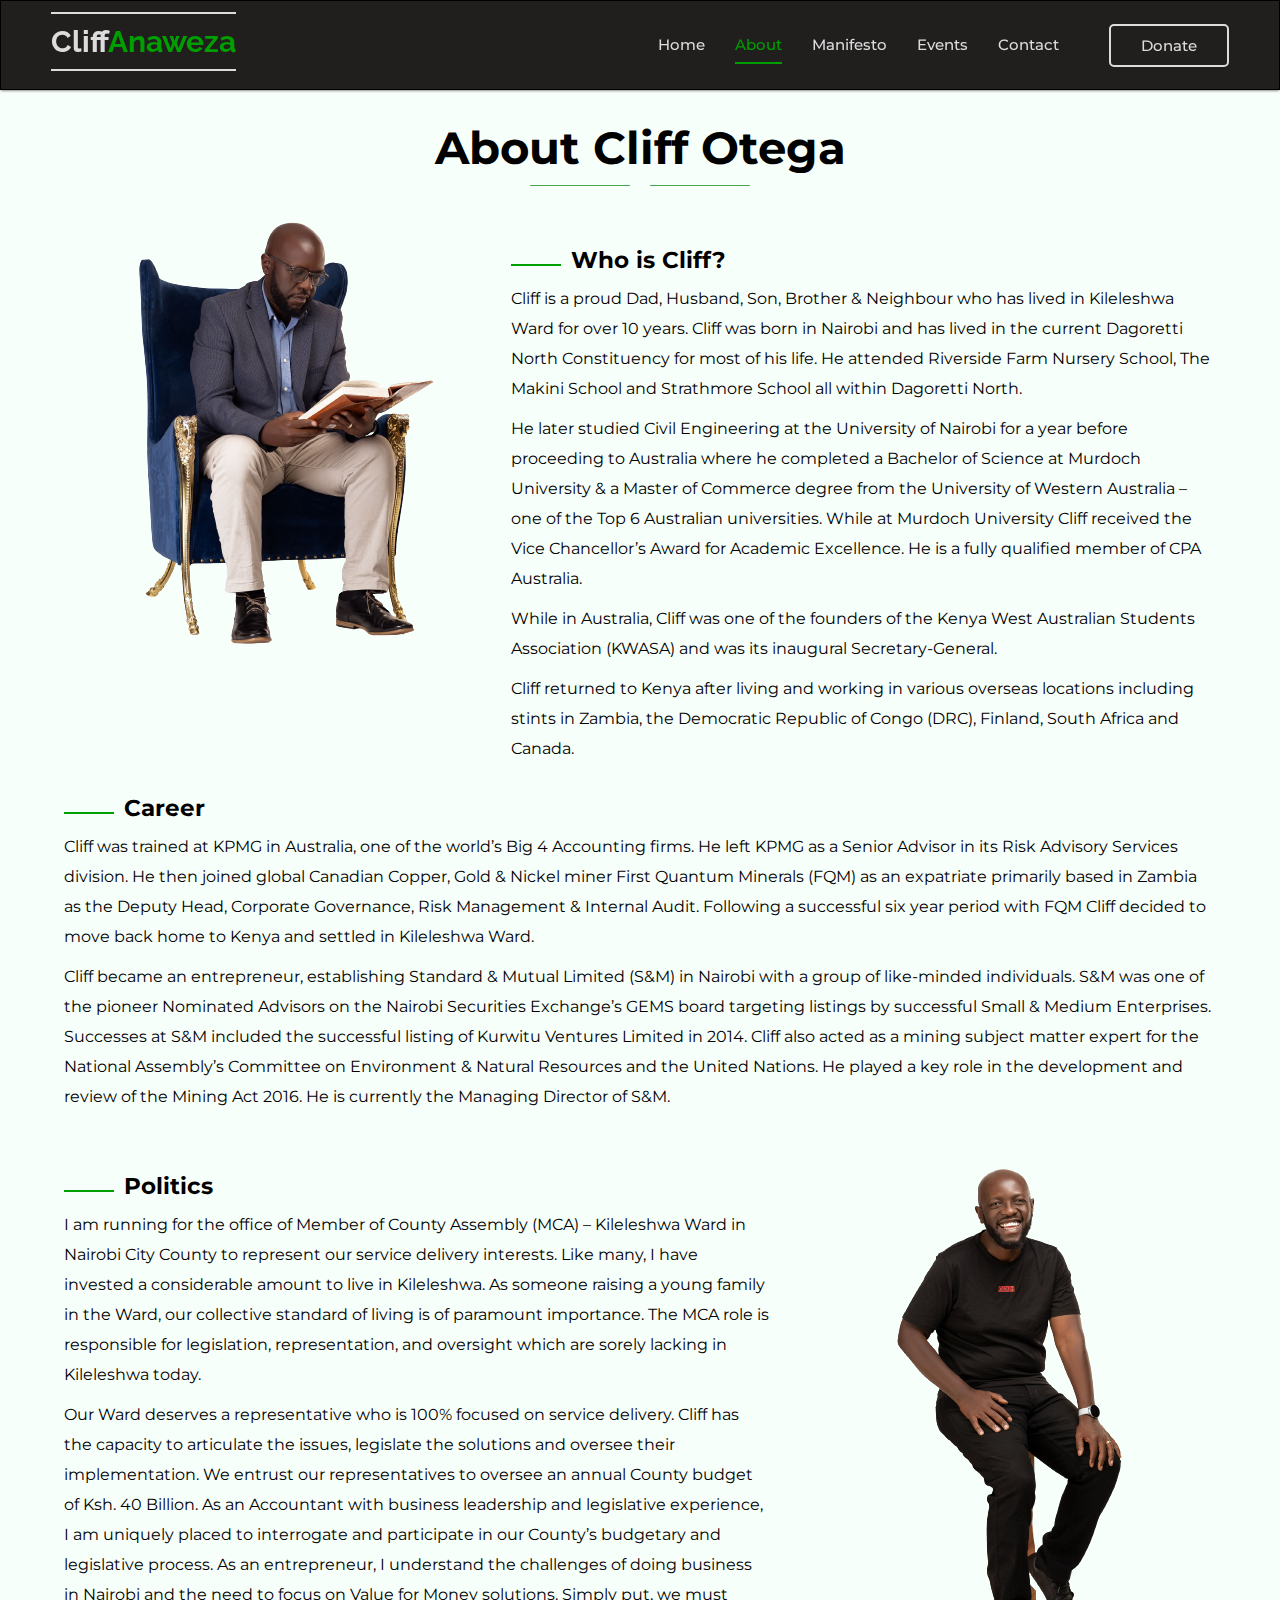
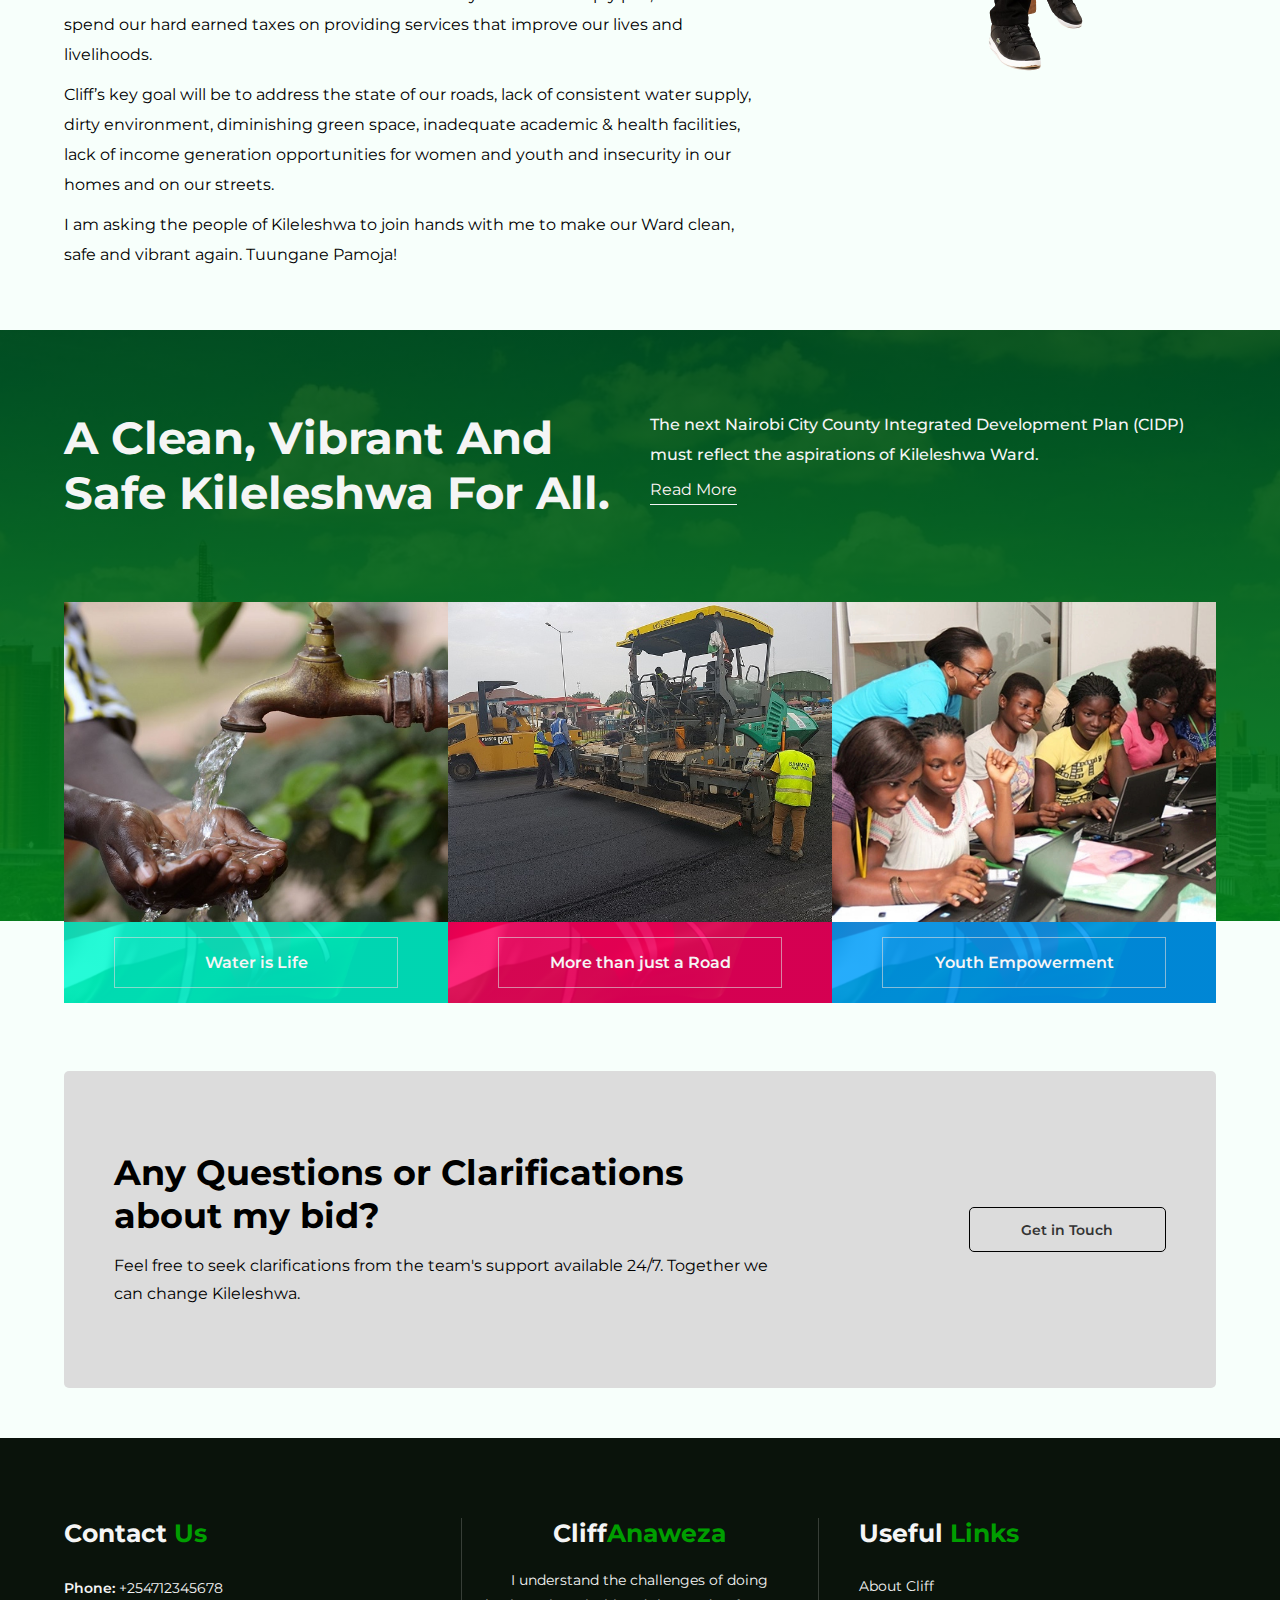
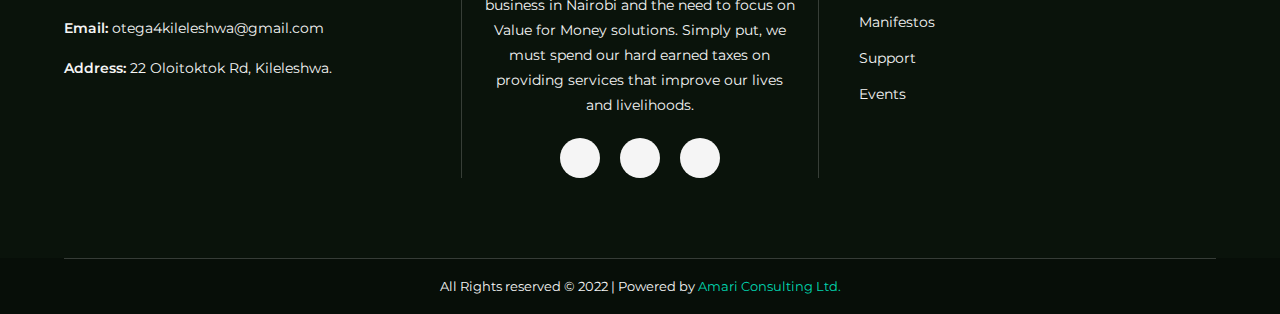
==== about.html @ 1479aec9 "Site upload" ====
<!DOCTYPE html>
<html lang="en">
<head>
    <meta charset="UTF-8">
    <meta http-equiv="X-UA-Compatible" content="IE=edge">
    <meta name="viewport" content="width=device-width, initial-scale=1.0">
    <title>About Cliff</title>
    <link rel="stylesheet" href="Css/about.css">
    <link rel="stylesheet" href="https://unicons.iconscout.com/release/v4.0.0/css/line.css">
</head>
<body>
        <header>
                 <div class="logo">
                         <h2>Cliff<span>Anaweza</span></h2>
                 </div>
                 <nav>
                        <ul>
                            <li><a href="index.html">Home</a></li>
                            <li class="active"><a href="">About</a></li>
                            <li><a href="manifestos.html">Manifesto</a></li>
                            <li><a href="events.html">Events</a></li>
                            <li><a href="contact.html">Contact</a></li>

                        </ul>

                        <div class="donate-btn">
                               <a href="#">Donate</a>
                        </div>
                 </nav>
                 <div class="navTrigger">
                    <i></i>
                    <i></i>
                    <i></i>
                 </div>
      </header>

      <div class="donate-container">
             <div class="donate-modal">
                    <div class="close-btn">
                           <i class="uil uil-times"></i>
                    </div>
                    <div class="modal-image-section">
                           <img src="src/mpesa.png" alt="">
                    </div>
                    <div class="modal-description">
                           <h2>You can Contribute through the following Mpesa Till Number:</h2>
                            <h1>9041267</h1>
                    </div>
             </div>
      </div>
      <section id="cliff-intro">
           <div class="inner-row">
                 <div class="cliff-intro-content">
                        <h2>About Cliff Otega</h2>
                        <div class="line-separator">
                                <span></span>
                                <i class="uil uil-bookmark"></i>
                                <span></span>
                        </div>
                        <div class="intro-content-row">
                               <div class="intro-image-side">
                                   <img src="src/cliff-3.png" alt="">
                               </div>
                               <div class="intro-description-side">
                                     <div class="intro-part">
                                         <span></span>
                                           <h3>Who is Cliff?</h3>
                                     </div>
                                     <p>Cliff is a proud Dad, Husband, Son, Brother & Neighbour who has lived in Kileleshwa Ward for over 10 years. Cliff was born in Nairobi and has lived in the current Dagoretti North Constituency for most of his life. He attended Riverside Farm Nursery School, The Makini School and Strathmore School all within Dagoretti North. </p>
                                     <p>He later studied Civil Engineering at the University of Nairobi for a year before proceeding to Australia where he completed a Bachelor of Science at Murdoch University & a Master of Commerce degree from the University of Western Australia – one of the Top 6 Australian universities. While at Murdoch University Cliff received the Vice Chancellor’s Award for Academic Excellence. He is a fully qualified member of CPA Australia.</p>
                                     <p>While in Australia, Cliff was one of the founders of the Kenya West Australian Students Association (KWASA) and was its inaugural Secretary-General.</p>
                                     <p>Cliff returned to Kenya after living and working in various overseas locations including stints in Zambia, the Democratic Republic of Congo (DRC), Finland, South Africa and Canada.</p>
                               </div>
                        </div>

                        <div class="intro-part">
                              <span></span>
                              <h3>Career</h3>
                        </div>
                        <p>Cliff was trained at KPMG in Australia, one of the world’s Big 4 Accounting firms.  He left KPMG as a Senior Advisor in its Risk Advisory Services division. He then joined global Canadian Copper, Gold & Nickel miner First Quantum Minerals (FQM) as an expatriate primarily based in Zambia as the Deputy Head, Corporate Governance, Risk Management & Internal Audit. Following a successful six year period with FQM Cliff decided to move back home to Kenya and settled in Kileleshwa Ward.</p>
                        <p>Cliff became an entrepreneur, establishing Standard & Mutual Limited (S&M) in Nairobi with a group of like-minded individuals. S&M was one of the pioneer Nominated Advisors on the Nairobi Securities Exchange’s GEMS board targeting listings by successful Small & Medium Enterprises. Successes at S&M included the successful listing of Kurwitu Ventures Limited in 2014. Cliff also acted as a mining subject matter expert for the National Assembly’s Committee on Environment & Natural Resources and the United Nations. He played a key role in the development and review of the Mining Act 2016. He is currently the Managing Director of S&M.</p>
                        
                        <div class="intro-content-row">
                               <div class="intro-description-side">
                                     <div class="intro-part">
                                         <span></span>
                                           <h3>Politics</h3>
                                     </div>
                                     <p>I am running for the office of Member of County Assembly (MCA) – Kileleshwa Ward in Nairobi City County to represent our service delivery interests. Like many, I have invested a considerable amount to live in Kileleshwa. As someone raising a young family in the Ward, our collective standard of living is of paramount importance. The MCA role is responsible for legislation, representation, and oversight which are sorely lacking in Kileleshwa today. </p>
                                     <p>Our Ward deserves a representative who is 100% focused on service delivery. Cliff has the capacity to articulate the issues, legislate the solutions and oversee their implementation. We entrust our representatives to oversee an annual County budget of Ksh. 40 Billion. As an Accountant with business leadership and legislative experience, I am uniquely placed to interrogate and participate in our County’s budgetary and legislative process. As an entrepreneur, I understand the challenges of doing business in Nairobi and the need to focus on Value for Money solutions. Simply put, we must spend our hard earned taxes on providing services that improve our lives and livelihoods.</p>
                                     <p>Cliff’s key goal will be to address the state of our roads, lack of consistent water supply, dirty environment, diminishing green space, inadequate academic & health facilities, lack of income generation opportunities for women and youth and insecurity in our homes and on our streets.</p>
                                     <p>I am asking the people of Kileleshwa to join hands with me to make our Ward clean, safe and vibrant again. Tuungane Pamoja!</p>
                               </div>
                                <div class="intro-image-side">
                                   <img src="src/cliff-4.png" alt="">
                               </div>
                        </div>

                 </div>
           </div>
      </section>

      <section id="manifestos">
              <div class="inner-row">
                      <div class="top-part">
                             <h2>A clean, vibrant and safe Kileleshwa for all.</h2>
                             <div class="right-side">
                                    <p>The next Nairobi City County Integrated
                                          Development Plan (CIDP) must reflect the
                                          aspirations of Kileleshwa Ward.</p>
                                     <div class="btn-side">
                                            <a href="manifestos.html">Read More <span><i class="uil uil-arrow-right"></i></span></a>
                                     </div>
                             </div>
                      </div>
                      <div class="below-part">
                             <div class="manifesto-column">
                                    <div class="manifesto-image">
                                           <img src="src/manifesto-1.jpg" alt="">
                                    </div>
                                    <div class="manifesto-title">
                                           <a href="manifestos.html">Water is Life</a>
                                    </div>
                             </div>
                             <div class="manifesto-column">
                                   <div class="manifesto-image">
                                          <img src="src/manifesto-2.jpg" alt="">
                                   </div>
                                   <div class="manifesto-title">
                                          <a href="manifestos.html">More than just a Road</a>
                                   </div>
                            </div>
                            <div class="manifesto-column">
                                   <div class="manifesto-image">
                                          <img src="src/manifesto-3.jpg" alt="">
                                   </div>
                                   <div class="manifesto-title">
                                          <a href="manifestos.html">Youth Empowerment</a>
                                   </div>
                            </div>
                      </div>
              </div>
       </section>

       <section id="contact-action">
        <div class="inner-row">
                <div class="contact-action-content">
                       <div class="action-inner">
                             <h2>Any Questions or Clarifications about my bid?</h2>
                             <p>Feel free to seek clarifications from the team's support available 24/7. Together we can change Kileleshwa.</p>
                       </div>

                       <div class="btn-submit">
                              <a href="contact.html">Get in Touch</a>
                       </div>
                </div>
        </div>
 </section>

 <footer>
        <div class="inner-row">
               <div class="footer-content">
                      <div class="footer-column">
                             <h2>Contact <span>Us</span></h2>
                             <p><span>Phone: </span>+254712345678</p>
                             <p><span>Email: </span>otega4kileleshwa@gmail.com</p>
                             <p><span>Address: </span>22 Oloitoktok Rd, Kileleshwa.</p>
                      </div>
                      <div class="footer-column">
                             <h2>Cliff<span>Anaweza</span></h2>
                             <p>I understand the challenges of doing business in Nairobi and the need to focus on Value for Money solutions. Simply put, we must spend our hard earned taxes on providing services that improve our lives and livelihoods.</p>
                             <div class="social-media">
                                    <ul>
                                           <li><a href=""><i class="uil uil-facebook-f"></i></a></li>
                                           <li><a href=""><i class="uil uil-twitter"></i></a></li>
                                           <li><a href=""><i class="uil uil-instagram"></i></a></li>
                                    </ul>
                             </div>
                      </div>
                      <div class="footer-column">
                             <h2>Useful <span>Links</span></h2>
                             <div class="useful-links">
                                    <ul>
                                           <li><a href="about.html">About Cliff</a></li>
                                           <li><a href="manifestos.html">Manifestos</a></li>
                                           <li><a href="contact.html">Support</a></li>
                                           <li><a href="events.html">Events</a></li>
                                    </ul>
                             </div>
                      </div>
               </div>
        </div>
 </footer>
 <div class="copyright-section">
        <p>All Rights reserved &copy; 2022 | Powered by <a href="https://www.amariconsult.com/">Amari Consulting Ltd.</a></p>
 </div>
 <script src="Js/main.js"></script>
</body>
</html>
---- Css/about.css ----
@import url('https://fonts.googleapis.com/css2?family=Montserrat:wght@400;500;600&family=Raleway:wght@600;700&family=Work+Sans:wght@300;400;500&display=swap');

*{
    margin:0;
    padding:0;
    box-sizing: border-box;
}
body{
    font-family: "Montserrat";
    background:rgb(247, 255, 251);
}
ul{
    list-style: none;
}
a{
    text-decoration: none;
}


.topbar{
    background:#111;
    display:flex;
    justify-content: space-between;
    color:white;
    align-items: center;
    padding:10px 50px;
}
.topbar .left-content{
    display:flex;
    gap:20px;
}
.left-content .hotline,
.left-content .email{
    display: flex;
    align-items: center;
    gap: 5px;
}
.left-content span{
    font-size:20px;
}
.left-content p{
    font-size:13px;
}

.right-content ul{
    display:flex;
    gap:20px;
}
.right-content ul li a{
    color:whitesmoke;
}

header{
    width:100%;
    height:90px;
    padding:0 50px;
    display:flex;
    justify-content: space-between;
    background:rgba(26, 23, 23, 0.97);
    position:fixed;
    top:0;
    z-index:9;
    border:1px solid;
    box-shadow: 0px 1px 3px -1px rgb(56, 54, 54);
}
header .logo{
    height:80px;
    display:flex;
    align-items: center;
}
header .logo h2{
    font-family: "Raleway";
    border-top: 2px solid;
    border-bottom: 2px solid;
    padding:10px 0;
    font-size:30px;
    font-weight: bold;
    color:gainsboro;
}
.logo h2 span{
    color:rgb(0, 158, 0);
}


header nav{
    display:flex;
    gap:50px;
    align-items: center;
}
header nav ul{
    display:flex;
    gap: 30px;
   line-height: 80px;
}
header nav ul li a{
    color:gainsboro;
    font-weight: 500;
    font-size:15px;
    position: relative;
}
header nav ul li a:hover,
header nav ul li.active a{
    color:rgb(0, 158, 0);
}

header nav ul li a::after{
    content:"";
    width:0;
    height:2px;
    display:block;
    background:rgb(0, 158, 0);
    position:absolute;
    bottom:-10px;
}
header nav ul li a:hover::after{
    width:100%;
    transition:all 0.5s ease;
    -webkit-transition:all 0.5s ease;
    -moz-transition:all 0.5s ease;
    -ms-transition:all 0.5s ease;
    -o-transition:all 0.5s ease;
}
header nav ul li.active a::after{
    width:100%;
}
header nav .donate-btn{
    border:2px solid gainsboro;
    border-radius: 5px;
    -webkit-border-radius: 5px;
    -moz-border-radius: 5px;
    -ms-border-radius: 5px;
    -o-border-radius: 5px;
    cursor: pointer;
    transition: background 0.5s ease-in-out;
    -webkit-transition: background 0.5s ease-in-out;
    -moz-transition: background 0.5s ease-in-out;
    -ms-transition: background 0.5s ease-in-out;
    -o-transition: background 0.5s ease-in-out;
}
.donate-btn:hover{
    background:rgb(0, 158, 0);
    border:2px solid rgb(0, 158, 0);
}
.donate-btn a{
    padding:10px 30px;
    display:block;
    font-size:15px;
    color:gainsboro;
    font-weight: 500;
}


.donate-container{
    position:fixed;
    top:0;
    left:0;
    bottom:0;
    right:0;
    background:linear-gradient(rgba(214, 214, 214, 0.8),rgba(199, 199, 199, 0.8));
    display:none;
    justify-content: center;
    align-items: center;
    z-index: 99;
}
.donate-container .donate-modal{
    display:grid;
    grid-template-columns: repeat(2,1fr);
    width:600px;
    height:400px;
    background:#fff;
    border-radius: 10px;
    -webkit-border-radius: 10px;
    -moz-border-radius: 10px;
    -ms-border-radius: 10px;
    -o-border-radius: 10px;
    position:relative;
}
.donate-modal .modal-image-section,
.donate-modal {
    display:flex;
    align-items: center;
}
.donate-modal .modal-image-section img{
    width:100%;
}
.donate-modal .close-btn{
     position:absolute;
     right:10px;
     top:10px;
     cursor: pointer;
}
.donate-modal .close-btn i{
    font-size:25px;
}
.donate-modal .modal-description{
     padding:0 20px;
}
.donate-modal .modal-description h2{
    font-size: 18px;
    margin-bottom: 10px;
}
.donate-modal .modal-description h1{
    color:rgb(0, 158, 0);
}

@media(max-width:700px){
    .donate-container .donate-modal{
        width:90%;
        grid-template-columns: repeat(1,1fr);
    }
    .donate-modal .modal-image-section img{
        width:40%;
        margin:auto;
    }
    .donate-modal .modal-description{
        padding:0;
        text-align: center;
        width:90%;
        margin:auto;
    }
}

.navTrigger{
    cursor: pointer;
    width:30px;
    height:25px;
    margin:auto;
    position:absolute;
    right:20px;
    top:30px;
    display: none;
    z-index:99;
}
.navTrigger i{
    background:#fff;
    width:100%;
    content: "";
    display:block;
    height:4px;
    border-radius: 2px;
    -webkit-border-radius: 2px;
    -moz-border-radius: 2px;
    -ms-border-radius: 2px;
    -o-border-radius: 2px;
}
.navTrigger i:nth-child(1){
    animation:outTp 0.8s backwards;
    -webkit-animation:outTp 0.8s backwards;
    animation-direction: reverse;
}
.navTrigger i:nth-child(2){
    margin:5px 0;
    animation:outMd 0.8s backwards;
    -webkit-animation:outMd 0.8s backwards;
    animation-direction: reverse;
}
.navTrigger i:nth-child(3){
    animation:outBtm 0.8s backwards;
    -webkit-animation:outBtm 0.8s backwards;
    animation-direction: reverse;
}
.navTrigger.active i:nth-child(1) {
    -webkit-animation: inTp 0.8s forwards;
    animation: inTp 0.8s forwards;
}

.navTrigger.active i:nth-child(2) {
    -webkit-animation: inMd 0.8s forwards;
    animation: inMd 0.8s forwards;
}

.navTrigger.active i:nth-child(3) {
    -webkit-animation: inBtm 0.8s forwards;
    animation: inBtm 0.8s forwards;
}
/*Keyframes*/
@keyframes inMd {
    50% {
        transform: rotate(0deg);
    }
    100% {
        transform: rotate(45deg);
    }
}

@keyframes outMd {
    50% {
        transform: rotate(0deg);
    }
    100% {
        transform: rotate(45deg);
    }
}

@keyframes inTp {
    0% {
        transform: translateY(0px) rotate(0deg);
    }
    50% {
        transform: translateY(9px) rotate(0deg);
    }
    100% {
        transform: translateY(9px) rotate(135deg);
    }
}

@keyframes outTp {
    0% {
        transform: translateY(0px) rotate(0deg);
    }
    50% {
        transform: translateY(9px) rotate(0deg);
    }
    100% {
        transform: translateY(9px) rotate(135deg);
    }
}


@keyframes inBtm {
    0% {
        transform: translateY(0px) rotate(0deg);
    }
    50% {
        transform: translateY(-9px) rotate(0deg);
    }
    100% {
        transform: translateY(-9px) rotate(135deg);
    }
}

@keyframes outBtm {
    0% {
        transform: translateY(0px) rotate(0deg);
    }
    50% {
        transform: translateY(-9px) rotate(0deg);
    }
    100% {
        transform: translateY(-9px) rotate(135deg);
    }
}

.inner-row{
    width:90%;
    margin:auto;
}

#cliff-intro{
    margin-top:90px;
    position:relative;
    padding:30px 0;
}
.cliff-intro-content h2{
    font-size:45px;
    text-align: center;
}
.intro-content-row{
    display:flex;
    margin-bottom: 20px;
}
.intro-part{
    display:flex;
    gap:10px;
    align-items: center;
}
.intro-part span{
    width: 50px;
    height:2px;
    background:rgb(0, 158, 0);
}
.intro-description-side{
    padding-top:50px;
}
.intro-part h3{
    font-size:23px;
    margin-bottom: 10px;
}
.cliff-intro-content p{
    line-height: 30px;
    margin-bottom: 10px;
}
.line-separator{
    display:flex;
    align-items: center;
    justify-content: center;
    margin:10px 0;
}
.line-separator span{
    width:100px;
    height:1px;
    background:rgba(0, 128, 0, 0.7);;
    border-radius: 50px;
    -webkit-border-radius: 50px;
    -moz-border-radius: 50px;
    -ms-border-radius: 50px;
    -o-border-radius: 50px;
}
.line-separator i{
    color:rgba(0, 128, 0, 0.7);
    margin:0 10px;
}


#manifestos{
    padding:20px 0 0;
    background:linear-gradient(rgba(0, 78, 17, 0.9), rgba(0,129,28,0.9)), url("../src/background-1.jpg") no-repeat;
    background-size: cover;
    background-position: center;
    position:relative;
}

.top-part{
    display: grid;
    grid-template-columns: repeat(2,1fr);
    color:whitesmoke;
    gap:20px;
    margin-top: 60px;
}
.top-part h2{
     font-size:45px;
     text-transform: capitalize;
}
.top-part .right-side p{
    font-size:16px;
    font-weight: 500;
    line-height: 30px;
    margin-bottom:10px;
}
.top-part .right-side a{
    color:rgb(255, 245, 245);
    padding-bottom:5px;
    border-bottom:1px solid whitesmoke;
}
.top-part .right-side a:hover i{
    padding-left:5px;
    transition:all 0.5s ease;
    -webkit-transition:all 0.5s ease;
    -moz-transition:all 0.5s ease;
    -ms-transition:all 0.5s ease;
    -o-transition:all 0.5s ease;
}
#manifestos img{
    width:100%;
    height: 100%;
    object-fit: cover;
    transition:all 0.5s ease;
    -webkit-transition:all 0.5s ease;
    -moz-transition:all 0.5s ease;
    -ms-transition:all 0.5s ease;
    -o-transition:all 0.5s ease;
}

.below-part{
    display:grid;
    grid-template-columns: repeat(3,1fr);
    position:relative;
    bottom:-82px;
}
.below-part .manifesto-image{
    height:320px;
    overflow: hidden;
}
.below-part .manifesto-title{
    text-align: center;
    padding:15px 50px;
}
.manifesto-title a{
    padding:15px 20px;
    border:1px solid rgba(220, 220, 220, 0.6);
    display: block;
    color:whitesmoke;
    font-weight: 600;
}
.manifesto-column:nth-child(1){
    background: linear-gradient(rgba(0, 250, 208, 0.85),rgba(0, 250, 208, 0.85)), url("../src/flag.png") no-repeat;
    background-size: cover;
    background-position: center;
}
.manifesto-column:nth-child(2){
    background: linear-gradient(rgba(250, 0, 96, 0.85),rgba(250, 0, 96, 0.85)), url("../src/flag.png") no-repeat;
    background-size: cover;
    background-position: center;
}
.manifesto-column:nth-child(3){
    background: linear-gradient(rgba(0, 158, 250, 0.85),rgba(0, 158, 250, 0.85)), url("../src/flag.png") no-repeat;
    background-size: cover;
    background-position: center;
}

.manifesto-column:hover .manifesto-image img{
    transform:scale(1.05);
    -webkit-transform:scale(1.05);
    -moz-transform:scale(1.05);
    -ms-transform:scale(1.05);
    -o-transform:scale(1.05);

}
.manifesto-column:hover{
    cursor: pointer;
}


#contact-action{
    padding:150px 0px 50px;
}
.contact-action-content{
    background-color: gainsboro;
    padding:80px 50px;
    display:flex;
    gap:20px;
    align-items: center;
    border-radius:5px;
    -webkit-border-radius:5px;
    -moz-border-radius:5px;
    -ms-border-radius:5px;
    -o-border-radius:5px;
}
.action-inner h2{
    font-size:35px;
    width:80%;
    margin-bottom:15px;
}
.action-inner p{
    width:80%;
    line-height: 28px;
}
.btn-submit{
    width:200px;
    height:45px;
    border:1px solid;
    border-radius: 5px;
    -webkit-border-radius: 5px;
    -moz-border-radius: 5px;
    -ms-border-radius: 5px;
    -o-border-radius: 5px;
    transition:all 0.5s ease;
    -webkit-transition:all 0.5s ease;
    -moz-transition:all 0.5s ease;
    -ms-transition:all 0.5s ease;
    -o-transition:all 0.5s ease;
}
.btn-submit a{
    font-weight: 600;
    font-size:14px;
    display:block;
    width:100%;
    height:100%;
    display:flex;
    justify-content: center;
    align-items: center;
    color:#333;
}
.btn-submit:hover{
    background: rgb(0, 158, 0);
    border:2px solid rgb(0, 158, 0);
}
.btn-submit:hover a{
    color:white;
}
@media(max-width:920px){
    .contact-action-content{
        flex-direction: column;
        text-align: center;
    }
    .action-inner h2,
    .action-inner p{
        width:100%;
    }
}

footer{
    background:rgb(10, 19, 11);
    padding:80px 0;
}
.footer-content{
    display:grid;
    grid-template-columns: repeat(3,1fr);
    gap:40px;
}
.footer-column h2{
    font-size:25px;
    color:whitesmoke;
    margin-bottom: 20px;
}
.footer-column h2 span{
    color:rgb(0, 158, 0);
}
.footer-column p{
    font-size: 14px;
    line-height: 25px;
    color:whitesmoke;
}
.footer-column p span{
    font-weight: 600;
}
.footer-content .footer-column:nth-child(1) p{
    line-height: 40px;
}

.footer-content .footer-column:nth-child(2){
    text-align: center;
    border-left:1px solid rgba(236, 236, 236, 0.2);
    border-right: 1px solid rgba(236, 236, 236, 0.2);
    padding:0 20px;
}

.social-media{
    margin-top: 20px;
}
.social-media ul{
    display:flex;
    gap:20px;
    justify-content: center;
}
.social-media ul li{
    width:40px;
    height:40px;
    background-color: whitesmoke;
    border-radius: 50%;
    -webkit-border-radius: 50%;
    -moz-border-radius: 50%;
    -ms-border-radius: 50%;
    -o-border-radius: 50%;
    overflow:hidden;
}
.social-media ul li a{
    color:#111;
    display:flex;
    align-items: center;
    justify-content: center;
    height:100%;
}
.useful-links ul li{
    line-height: 35px;
}
.useful-links ul li a{
    color:whitesmoke;
    font-size:14px;
}
.useful-links ul li a:hover{
    color:rgb(0, 158, 0);
}

.copyright-section{
    text-align: center;
    padding:20px 0;
    background:rgb(7, 14, 8);
    position:relative;
}
.copyright-section::before{
    content:"";
    width:90%;
    height:1px;
    background-color: rgba(245, 245, 245, 0.2);
    display: block;
    position:absolute;
    top:0;
    left:50%;
    transform: translateX(-50%);
    -webkit-transform: translateX(-50%);
    -moz-transform: translateX(-50%);
    -ms-transform: translateX(-50%);
    -o-transform: translateX(-50%);
}
.copyright-section p{
    font-size:13px;
    color:whitesmoke;
}
.copyright-section p a{
    color:rgba(0, 250, 208, 0.85);
}

@media(max-width:768px){
    .footer-content{
        grid-template-columns: repeat(1,1fr);
    }
    .footer-content  .footer-column:nth-child(2){
        border:none;
        text-align: left;
        padding:0;
    }
    .social-media ul{
        justify-content: left;
    }
}

@media(max-width:950px){
    .top-part{
        grid-template-columns: repeat(1,1fr);
    }
    .below-part{
        grid-template-columns: repeat(2,1fr);
    }
}
@media(max-width:600px){
    .top-part{
        text-align:center;
    }
    .below-part{
        grid-template-columns: repeat(1,1fr);
        gap:20px;
    }
    .cliff-intro-content h2{
        font-size:35px;
    }
}

@media(max-width:920px){
    .navTrigger{
        display:block;
    }
    header nav{
         position:fixed;
         top:0;
         bottom: 0;
         right:0;
         left:0;
         background:#111;
         justify-content: center;
         flex-direction: column;
         opacity: 0;
         z-index:-1;
    }
    header nav.show{
         opacity: 1;
         z-index: 9;
         transition:opacity 0.5s ease;
         -webkit-transition:opacity 0.5s ease;
         -moz-transition:opacity 0.5s ease;
         -ms-transition:opacity 0.5s ease;
         -o-transition:opacity 0.5s ease;
}
    header nav ul{
        display:block;
        text-align: center;
    }
    header nav ul li a::after{
        display: flex;
        justify-content: center;
        left:50%;
        transform:translateX(-50%)    ;
        -webkit-transform:translateX(-50%)    ;
        -moz-transform:translateX(-50%)    ;
        -ms-transform:translateX(-50%)    ;
        -o-transform:translateX(-50%)    ;
}

.intro-content-row{
    flex-direction: column;
    justify-content: center;
}
.intro-image-side{
    text-align: center;
}
}

@media(max-width:600px){
    header .logo h2{
        font-size:20px;
        border-top: 1px solid;
        border-bottom: 1px solid;
    }
    .intro-image-side img{
        width:100%;
    }
}
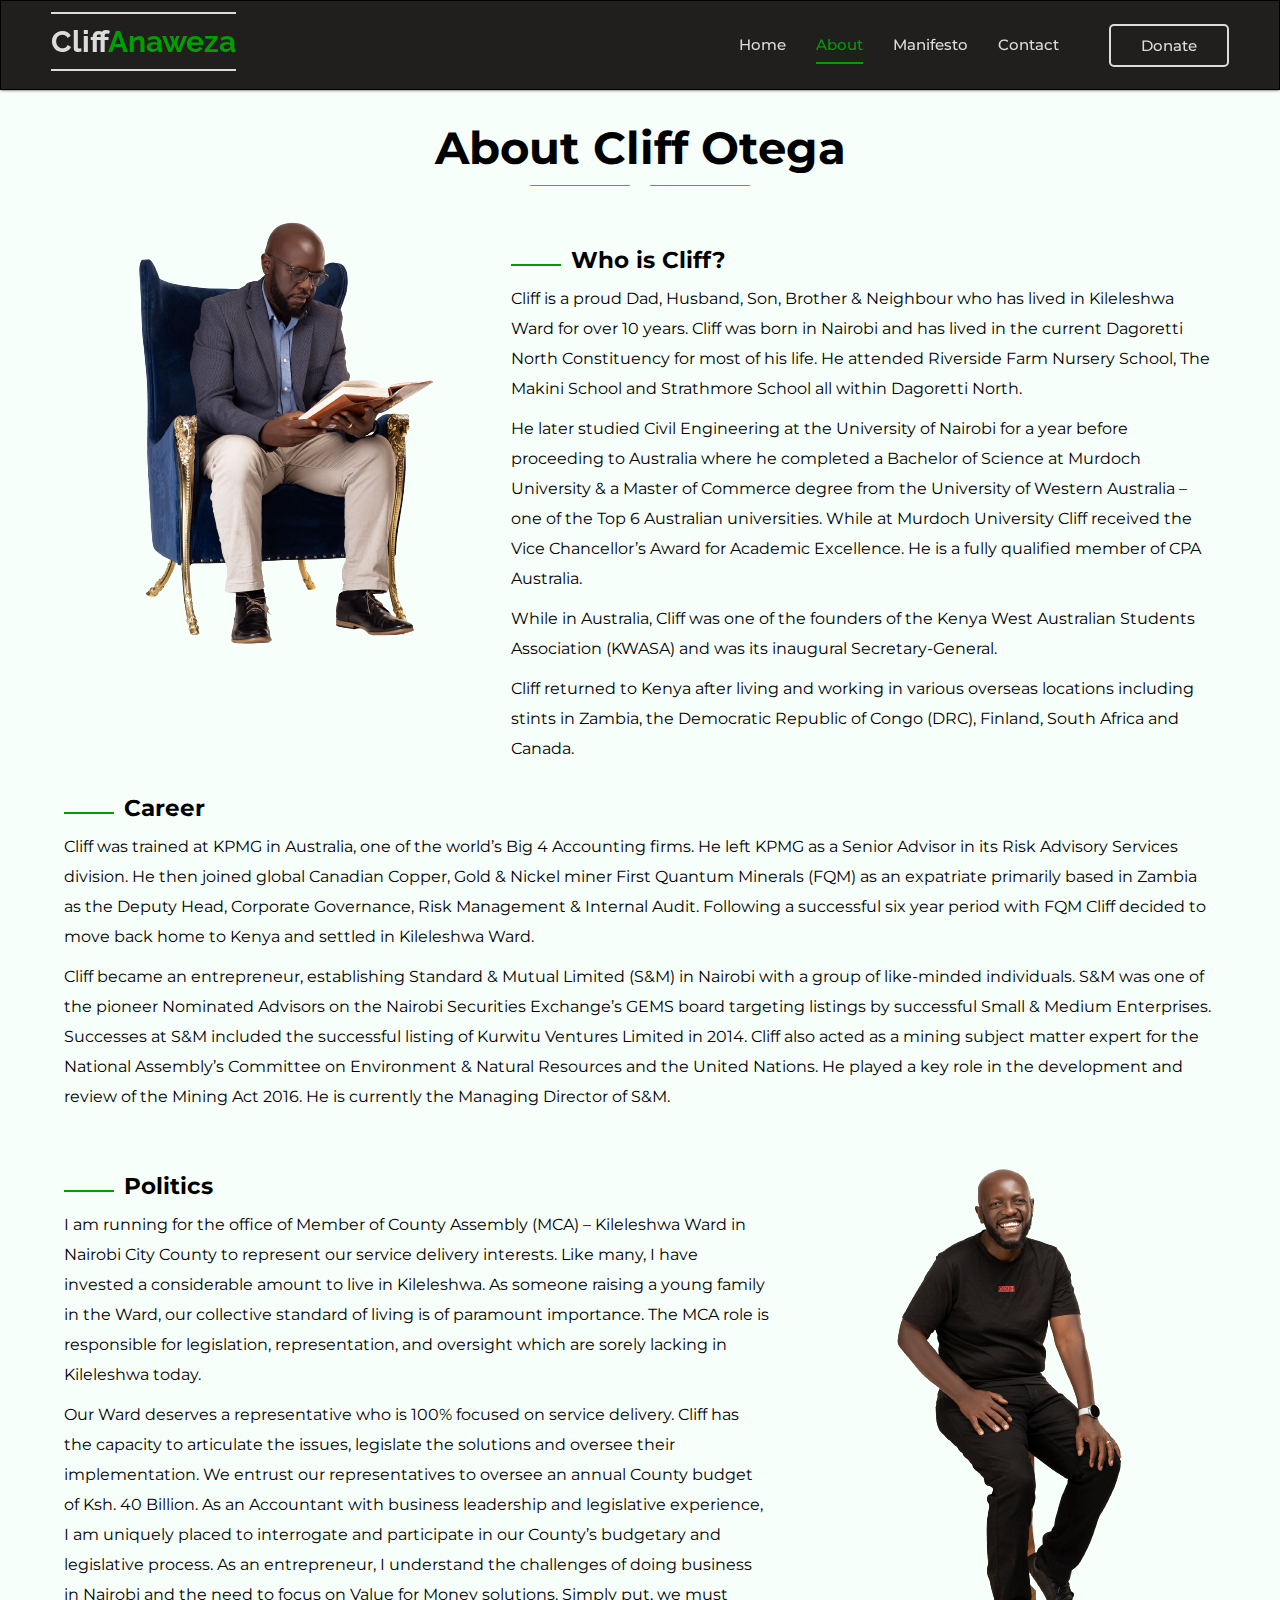
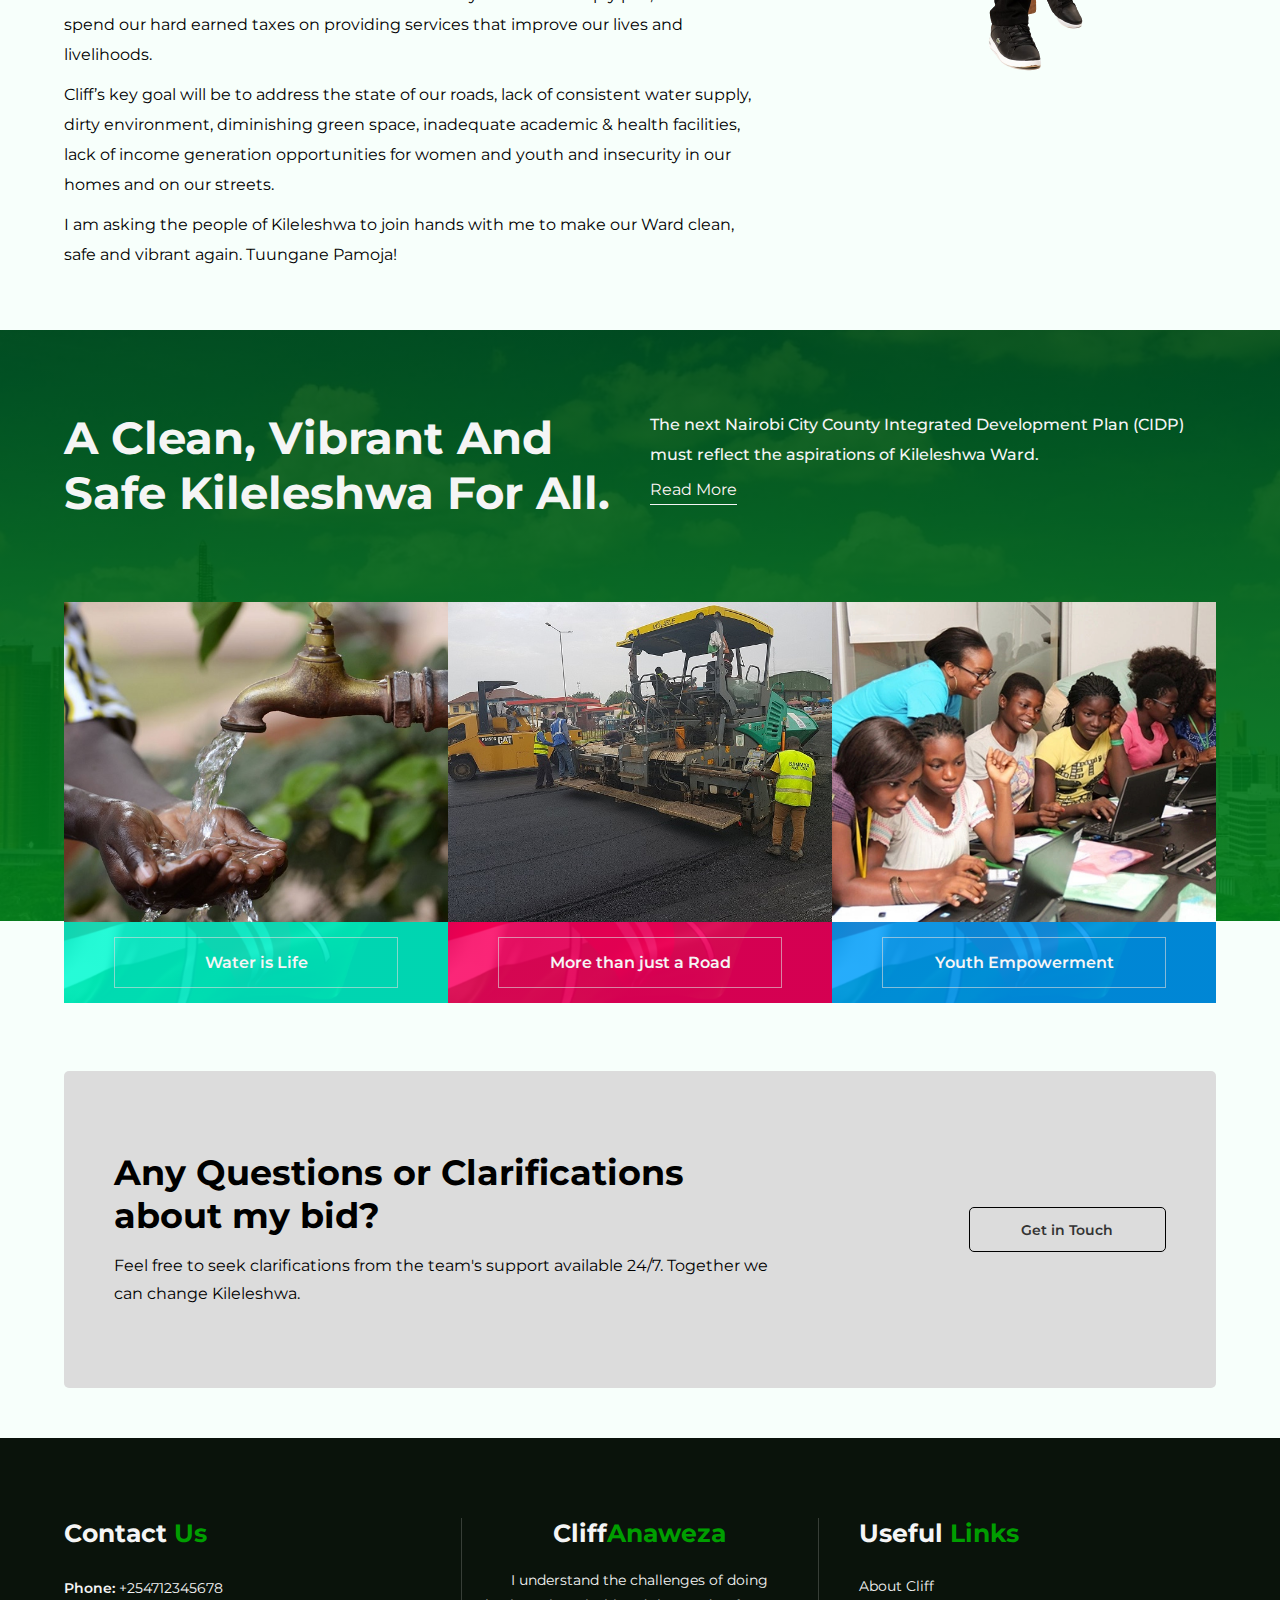
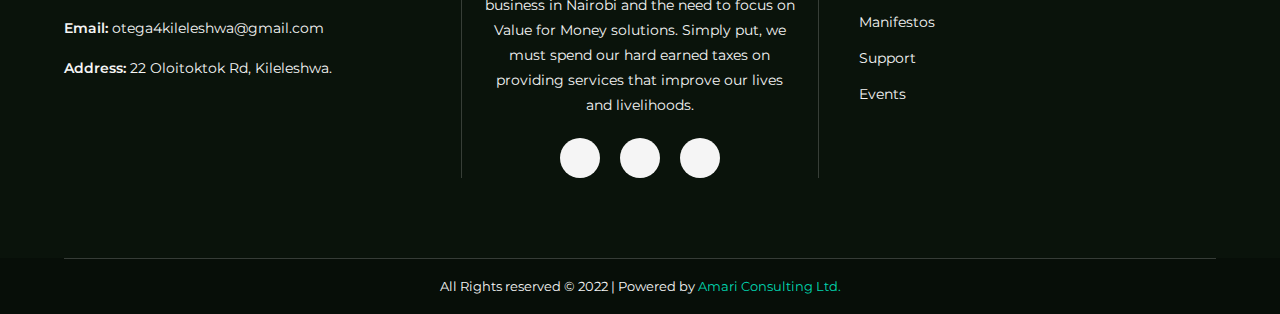
==== commit ca046fa5: "Corrections" ====
--- a/about.html
+++ b/about.html
@@ -18,7 +18,7 @@
                             <li><a href="index.html">Home</a></li>
                             <li class="active"><a href="">About</a></li>
                             <li><a href="manifestos.html">Manifesto</a></li>
-                            <li><a href="events.html">Events</a></li>
+                            <!-- <li><a href="events.html">Events</a></li> -->
                             <li><a href="contact.html">Contact</a></li>
 
                         </ul>
